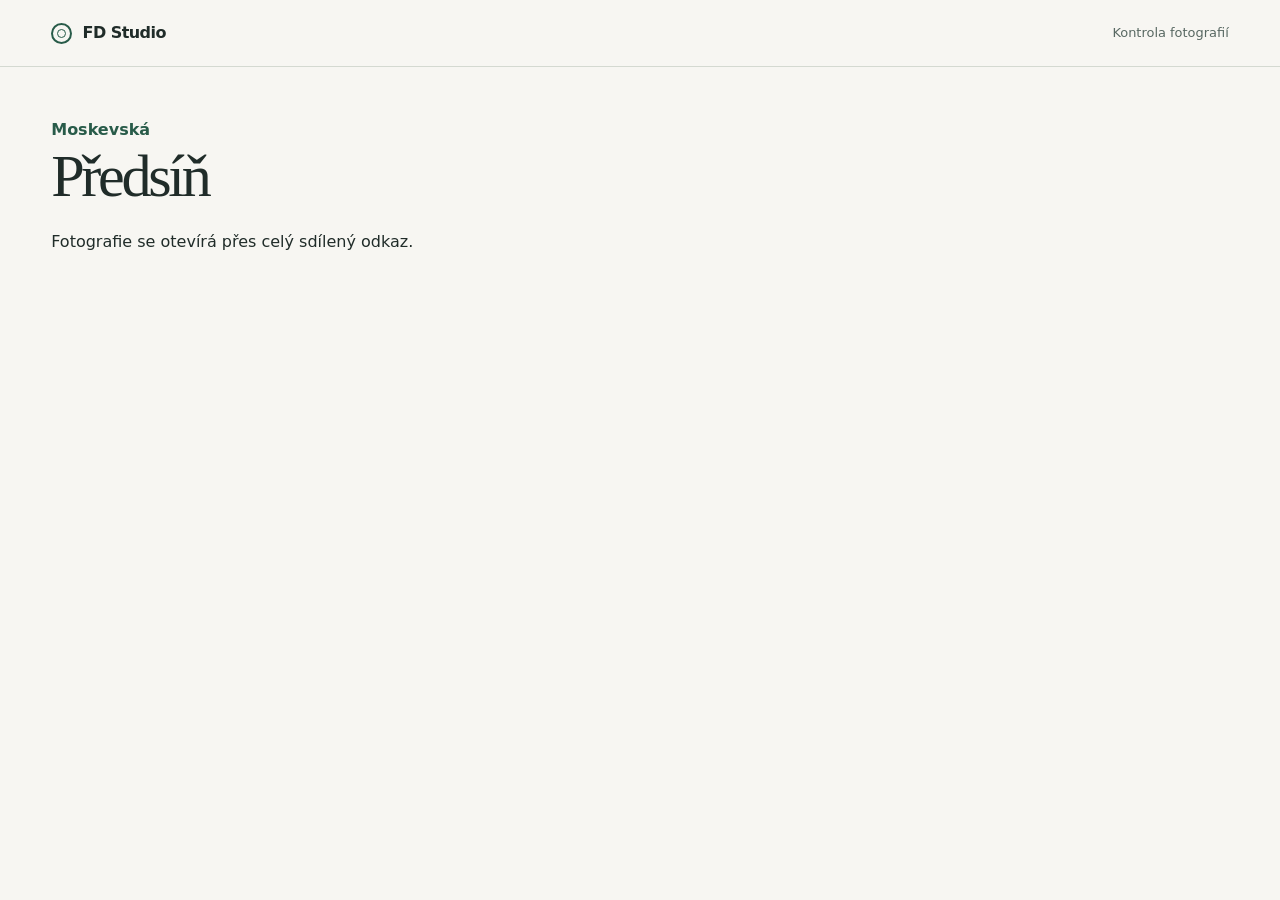
==== index.html @ d565ff5d "Moskevská – porovnání předsíně a připomínky" ====
<!doctype html>
<html lang="cs">
<head>
  <meta charset="utf-8">
  <meta name="viewport" content="width=device-width,initial-scale=1">
  <meta name="robots" content="noindex,nofollow,noarchive">
  <meta name="referrer" content="no-referrer">
  <meta name="theme-color" content="#f7f6f2">
  <title>Moskevská · Předsíň před a po úpravě</title>
  <link rel="stylesheet" href="galerie.css">
  <script src="galerie.js" type="module"></script>
</head>
<body>
  <header class="mast"><div class="wrap mast-inner"><span class="studio"><i aria-hidden="true"></i> FD Studio</span><span>Kontrola fotografií</span></div></header>
  <main class="wrap">
    <div class="title-row"><div><p class="location">Moskevská</p><h1>Předsíň</h1></div><a id="download" class="download" hidden>Stáhnout upravenou fotku <span aria-hidden="true">↓</span></a></div>
    <p id="access" role="status">Načítám porovnání…</p>
    <div class="layout" id="workspace" hidden>
      <section class="comparison" aria-label="Porovnání fotografie">
        <div class="figure" id="figure">
          <img id="after" alt="Předsíň po úklidu" draggable="false">
          <img id="before" alt="Předsíň před úklidem" draggable="false">
          <span class="tag left" id="leftTag">Před</span><span class="tag right" id="rightTag">Po</span>
          <div class="divider" aria-hidden="true"><span class="handle"><i></i><i></i></span></div>
          <input type="range" id="split" min="0" max="100" value="50" aria-label="Podíl původní fotografie" aria-describedby="compare-help">
          <button type="button" id="pick" hidden aria-label="Vybrat bod na fotografii"></button>
          <span class="marker" id="marker" hidden aria-hidden="true"></span>
        </div>
        <div class="caption"><p id="compare-help">Posunutím dělicí čáry porovnáte oba snímky.</p><label id="version-box"><span id="version">Verze 1</span><select id="versions" aria-label="Zobrazit verzi" hidden></select></label></div>
      </section>
      <aside>
        <h2>Připomínky</h2>
        <form id="form">
          <label for="text">Co chcete upravit?</label>
          <textarea id="text" rows="4" maxlength="1600" required placeholder="Popište požadovanou úpravu…"></textarea>
          <div class="point-row"><button class="text-action" type="button" id="point"><span aria-hidden="true">⌖</span> <span id="point-label">Označit místo ve fotce</span></button><button id="drop-point" type="button" class="remove" hidden>Zrušit</button></div>
          <button type="submit" class="primary" id="submit">Odeslat připomínku <span aria-hidden="true">↗</span></button>
          <p class="feedback" id="notice" role="status" aria-live="polite"></p>
        </form>
        <div class="history"><h3>Odeslané připomínky</h3><div id="notes" aria-live="off"><p>Načítám…</p></div><button type="button" class="text-action" id="retry" hidden>Načíst znovu</button></div>
      </aside>
    </div>
  </main>
</body></html>
---- galerie.css ----
:root{color-scheme:light;--ink:#202c29;--green:#285b49;--muted:#586862;--paper:#f7f6f2;--rule:#d4d9d1;--split:50%;font:16px/1.45 "Avenir Next","Inter",system-ui,sans-serif;color:var(--ink);background:var(--paper)}
*{box-sizing:border-box}body{margin:0}.wrap{width:min(1510px,calc(100% - clamp(36px,8vw,140px)));margin-inline:auto}
.mast{border-bottom:1px solid var(--rule)}.mast-inner{min-height:66px;display:flex;align-items:center;justify-content:space-between;font-size:.81rem;color:var(--muted)}
.studio{display:inline-flex;align-items:center;gap:.65rem;color:var(--ink);font-weight:730;font-size:1rem;letter-spacing:-.035em}.studio i{display:block;width:21px;height:21px;border:2px solid var(--green);border-radius:50%;position:relative}.studio i:before{content:"";position:absolute;inset:4px;border:1.5px solid var(--green);border-radius:50%}
.title-row{display:flex;justify-content:space-between;align-items:flex-end;gap:20px;margin:clamp(28px,4vw,54px) 0 22px}.location{margin:0 0 3px;color:var(--green);font-weight:650}.title-row h1{font:normal clamp(2.65rem,4.7vw,4.6rem)/1.05 "Iowan Old Style","Baskerville",Georgia,serif;letter-spacing:-.055em;margin:0}.download{color:var(--ink);font-size:.86rem;text-decoration:none;border-bottom:1px solid #87958b;padding:6px 0;white-space:nowrap}.download span{padding-left:6px}
.layout{display:grid;grid-template-columns:minmax(0,1fr) minmax(265px,315px);gap:clamp(24px,3.3vw,54px);align-items:start}.figure{position:relative;aspect-ratio:2560 / 1705;background:#dadbd4;isolation:isolate;border-radius:6px;overflow:hidden}.figure img{position:absolute;inset:0;display:block;width:100%;height:100%;object-fit:contain;user-select:none}.figure #before{clip-path:inset(0 calc(100% - var(--split)) 0 0)}.divider{pointer-events:none;position:absolute;inset:0 auto 0 var(--split);width:2px;transform:translateX(-50%);background:#fff;box-shadow:0 0 3px #0007}.handle{display:flex;align-items:center;justify-content:center;gap:7px;width:44px;height:44px;border-radius:50%;position:absolute;top:50%;left:50%;transform:translate(-50%,-50%);background:#fffffff2;box-shadow:0 2px 12px #0003}.handle i{border-right:2px solid var(--ink);border-top:2px solid var(--ink);width:7px;height:7px;transform:rotate(45deg)}.handle i:first-child{transform:rotate(-135deg)}
#split,#pick{position:absolute;inset:0;width:100%;height:100%;margin:0;border:0;padding:0;background:transparent;touch-action:pan-y}#split{opacity:0;cursor:ew-resize}#pick{cursor:crosshair}#figure:focus-within{outline:3px solid #387b64;outline-offset:3px}.tag{pointer-events:none;position:absolute;top:12px;padding:4px 12px;border-radius:20px;background:#17271fe0;color:white;font-weight:650;font-size:.8rem}.left{left:12px}.right{right:12px}.marker{position:absolute;transform:translate(-50%,-50%);width:23px;height:23px;border-radius:50%;border:2px solid white;background:#ce673e;box-shadow:0 1px 4px #000a;pointer-events:none}.marker:after{content:"";position:absolute;inset:7px;border-radius:50%;background:white}
.caption{display:flex;justify-content:space-between;align-items:baseline;gap:10px;color:var(--muted);font-size:.81rem;padding:10px 0 18px}.caption p{margin:0}.caption label{white-space:nowrap}select{color:var(--green);background:transparent;border:1px solid var(--rule);border-radius:4px;padding:5px}
aside{border-top:2px solid var(--green);padding-top:16px}h2{font-size:1.37rem;letter-spacing:-.025em;line-height:1.15;margin:0 0 22px}form label,h3{display:block;font-size:.87rem;font-weight:650;margin:0 0 8px}textarea{display:block;resize:vertical;width:100%;min-height:108px;padding:11px 13px;font:inherit;font-size:.93rem;color:var(--ink);border:1px solid #adb9b0;border-radius:5px;background:#fff}textarea::placeholder{color:#78847c}button{font:inherit;cursor:pointer}button:focus-visible,a:focus-visible,textarea:focus-visible,select:focus-visible{outline:3px solid #39795d;outline-offset:3px}
.point-row{display:flex;align-items:center;justify-content:space-between;gap:8px;min-height:45px}.text-action,.remove{border:0;padding:6px 0;background:transparent;color:var(--green);font-size:.83rem;font-weight:600}.text-action span[aria-hidden]{font-size:1.1rem;vertical-align:-1px}.remove{text-decoration:underline}.primary{display:flex;align-items:center;justify-content:space-between;background:var(--green);color:white;width:100%;font-size:.91rem;font-weight:650;border:0;border-radius:5px;padding:12px 16px}.primary:hover{background:#1e4839}.primary:disabled{opacity:.65}.feedback{font-size:.86rem;color:var(--green);margin:8px 0 0}.feedback:empty{display:none}.feedback.error{color:#942d25}.history{border-top:1px solid var(--rule);margin-top:25px;padding-top:18px}.history h3{margin:0 0 10px}.history p{font-size:.86rem;color:var(--muted);margin:0}.note{border-bottom:1px solid var(--rule);padding:10px 0}.note p{color:var(--ink);white-space:pre-wrap;overflow-wrap:anywhere}.note small{display:block;color:var(--muted);margin-top:5px}.note .answer{margin-top:5px;color:var(--green)}
[hidden]{display:none!important}main{padding-bottom:32px}
@media(max-width:860px){.layout{grid-template-columns:1fr;gap:6px}.mast-inner{min-height:52px}.title-row{margin-top:23px}.history{margin-top:20px}aside{padding-top:15px}.point-row{min-height:45px}}
@media(max-width:450px){.download{font-size:.74rem}.handle{width:38px;height:38px}.caption{font-size:.72rem}.tag{top:8px}.left{left:8px}.right{right:8px}.title-row{gap:8px;margin-bottom:16px}}
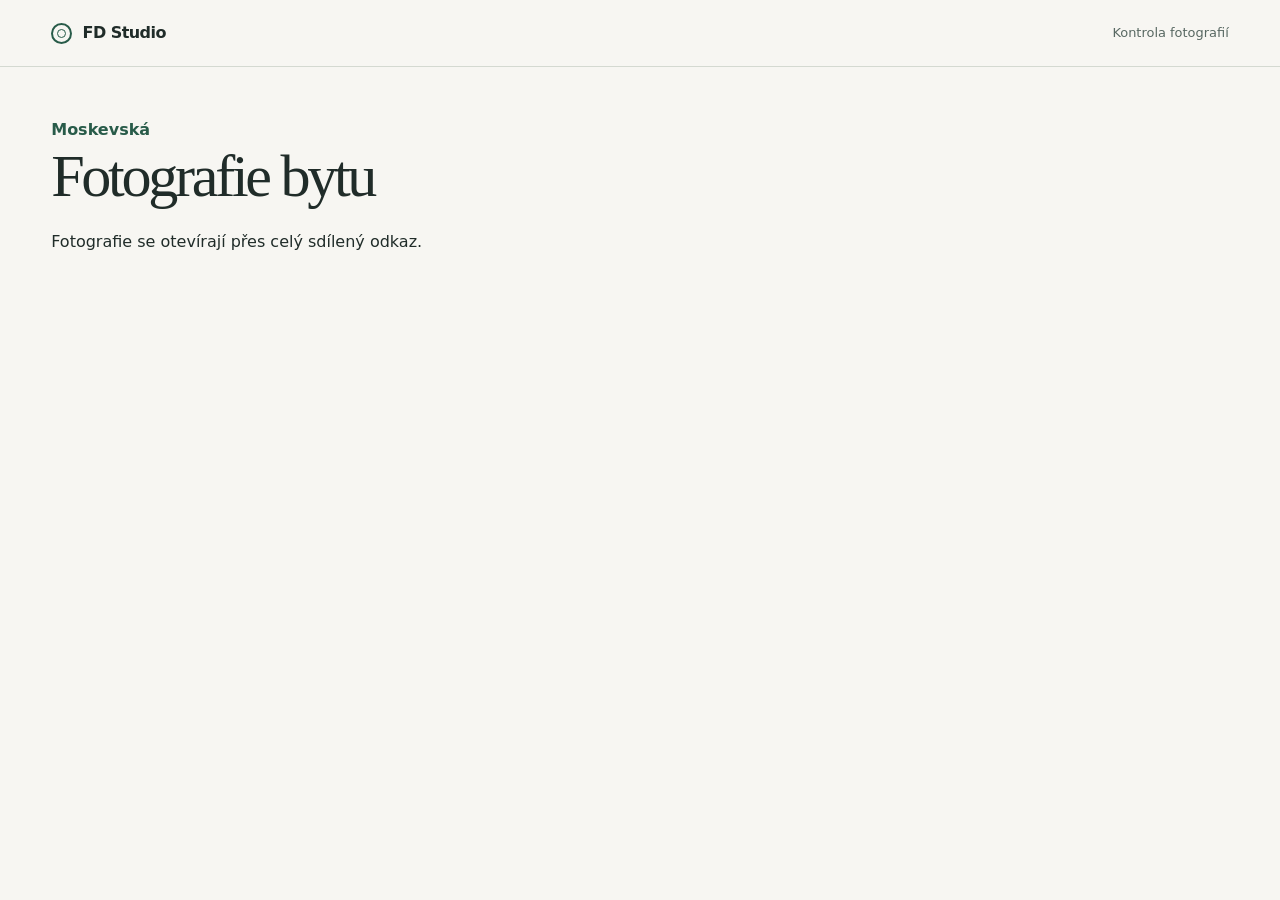
==== commit 6133c6ab: "Celá sada Moskevská se schválením jednotlivých fotek" ====
--- a/index.html
+++ b/index.html
@@ -6,30 +6,35 @@
   <meta name="robots" content="noindex,nofollow,noarchive">
   <meta name="referrer" content="no-referrer">
   <meta name="theme-color" content="#f7f6f2">
-  <title>Moskevská · Předsíň před a po úpravě</title>
-  <link rel="stylesheet" href="galerie.css">
-  <script src="galerie.js" type="module"></script>
+  <title>Moskevská · Fotografie bytu</title>
+  <link rel="stylesheet" href="galerie.css?v=2">
+  <script src="galerie.js?v=2" type="module"></script>
 </head>
 <body>
   <header class="mast"><div class="wrap mast-inner"><span class="studio"><i aria-hidden="true"></i> FD Studio</span><span>Kontrola fotografií</span></div></header>
   <main class="wrap">
-    <div class="title-row"><div><p class="location">Moskevská</p><h1>Předsíň</h1></div><a id="download" class="download" hidden>Stáhnout upravenou fotku <span aria-hidden="true">↓</span></a></div>
+    <div class="title-row"><div><p class="location">Moskevská</p><h1>Fotografie bytu</h1></div><p class="review-progress" id="progress" hidden></p></div>
     <p id="access" role="status">Načítám porovnání…</p>
+    <nav class="gallery-nav" id="gallery-nav" aria-label="Fotografie" hidden>
+      <div class="thumbnails" id="thumbnails"></div>
+    </nav>
     <div class="layout" id="workspace" hidden>
       <section class="comparison" aria-label="Porovnání fotografie">
-        <div class="figure" id="figure">
+        <div class="photo-heading"><div><h2 id="photo-title"></h2><p id="photo-number"></p></div><div class="photo-arrows"><button type="button" id="previous" aria-label="Předchozí fotka">‹</button><button type="button" id="next" aria-label="Další fotka">›</button></div></div>
+        <div class="figure" id="figure" aria-busy="false">
           <img id="after" alt="Předsíň po úklidu" draggable="false">
           <img id="before" alt="Předsíň před úklidem" draggable="false">
           <span class="tag left" id="leftTag">Před</span><span class="tag right" id="rightTag">Po</span>
-          <div class="divider" aria-hidden="true"><span class="handle"><i></i><i></i></span></div>
+          <div class="divider" id="divider" aria-hidden="true"><span class="handle"><i></i><i></i></span></div>
           <input type="range" id="split" min="0" max="100" value="50" aria-label="Podíl původní fotografie" aria-describedby="compare-help">
           <button type="button" id="pick" hidden aria-label="Vybrat bod na fotografii"></button>
           <span class="marker" id="marker" hidden aria-hidden="true"></span>
         </div>
-        <div class="caption"><p id="compare-help">Posunutím dělicí čáry porovnáte oba snímky.</p><label id="version-box"><span id="version">Verze 1</span><select id="versions" aria-label="Zobrazit verzi" hidden></select></label></div>
+        <div class="caption"><p id="compare-help"></p><label id="version-box"><span id="version"></span><select id="versions" aria-label="Zobrazit verzi" hidden></select></label><a id="download" class="download" hidden>Stáhnout JPG <span aria-hidden="true">↓</span></a></div>
       </section>
       <aside>
-        <h2>Připomínky</h2>
+        <h2>Schválení a připomínky</h2>
+        <div class="approval"><button type="button" id="approve" class="approve" disabled><span id="approve-label">OK · Schválit fotku</span><span aria-hidden="true">✓</span></button><button type="button" id="unapprove" class="text-action" hidden>Zrušit schválení</button></div>
         <form id="form">
           <label for="text">Co chcete upravit?</label>
           <textarea id="text" rows="4" maxlength="1600" required placeholder="Popište požadovanou úpravu…"></textarea>
@@ -37,7 +42,7 @@
           <button type="submit" class="primary" id="submit">Odeslat připomínku <span aria-hidden="true">↗</span></button>
           <p class="feedback" id="notice" role="status" aria-live="polite"></p>
         </form>
-        <div class="history"><h3>Odeslané připomínky</h3><div id="notes" aria-live="off"><p>Načítám…</p></div><button type="button" class="text-action" id="retry" hidden>Načíst znovu</button></div>
+        <div class="history"><h3>Historie této fotky</h3><div id="notes"><p>Načítám…</p></div><button type="button" class="text-action" id="retry" hidden>Načíst znovu</button></div>
       </aside>
     </div>
   </main>
--- a/galerie.css
+++ b/galerie.css
@@ -11,3 +11,19 @@
 [hidden]{display:none!important}main{padding-bottom:32px}
 @media(max-width:860px){.layout{grid-template-columns:1fr;gap:6px}.mast-inner{min-height:52px}.title-row{margin-top:23px}.history{margin-top:20px}aside{padding-top:15px}.point-row{min-height:45px}}
 @media(max-width:450px){.download{font-size:.74rem}.handle{width:38px;height:38px}.caption{font-size:.72rem}.tag{top:8px}.left{left:8px}.right{right:8px}.title-row{gap:8px;margin-bottom:16px}}
+.review-progress{margin:0 0 5px;color:var(--green);font-size:.87rem;font-weight:650;white-space:nowrap}
+.gallery-nav{border-block:1px solid var(--rule);margin-bottom:18px}
+.thumbnails{display:flex;gap:8px;overflow-x:auto;scrollbar-width:thin;padding:12px 3px;scroll-padding-inline:6px}
+.thumb{flex:0 0 clamp(77px,8vw,106px);padding:3px;background:none;border:1px solid transparent;border-radius:5px;text-align:left;color:var(--muted);position:relative;min-width:0}
+.thumb img{display:block;width:100%;aspect-ratio:3/2;object-fit:cover;background:#e0e4de;border-radius:3px}
+.thumb span{display:block;font-size:.69rem;line-height:1.15;padding:5px 2px 1px;overflow:hidden;text-overflow:ellipsis;white-space:nowrap}
+.thumb .approved-mark{position:absolute;right:7px;top:7px;border-radius:4px;background:#235843;color:#fff;font-size:.67rem;padding:3px 5px;font-weight:700}
+.thumb[aria-current=true]{border-color:var(--green);background:#e7eee7;color:var(--ink);font-weight:650}
+.thumb:focus-visible{outline-offset:-2px}
+.photo-heading{display:flex;justify-content:space-between;align-items:flex-end;gap:10px;margin-bottom:10px}
+.photo-heading h2{margin:0 0 3px}.photo-heading p{margin:0;color:var(--muted);font-size:.77rem}
+.photo-arrows{display:flex;gap:5px}.photo-arrows button{background:transparent;color:var(--green);border:1px solid var(--rule);border-radius:4px;font-size:1.35rem;line-height:1;width:37px;height:33px}.photo-arrows button:disabled{opacity:.4}
+.figure[aria-busy=true]{opacity:.75}.caption .download{margin-left:auto;font-size:inherit;padding:2px 0}
+.approval{margin-bottom:20px}.approve{display:flex;align-items:center;justify-content:space-between;gap:8px;width:100%;border:1px solid var(--green);border-radius:5px;padding:10px 14px;background:#e7eee7;color:#214d3e;font-weight:700;font-size:.91rem}.approve:not(:disabled):hover{background:#d9e8dd}.approve[aria-pressed=true]{background:#285b49;color:#fff}
+.approval .text-action{margin-top:3px}.approval .text-action:disabled{opacity:.6}.note .approved{color:var(--green);font-weight:700}
+@media(max-width:450px){.title-row{align-items:flex-start;flex-direction:column;gap:5px}.review-progress{margin:0}.gallery-nav{margin-bottom:13px}.thumbnails{padding-block:8px}.caption{flex-wrap:wrap}}
